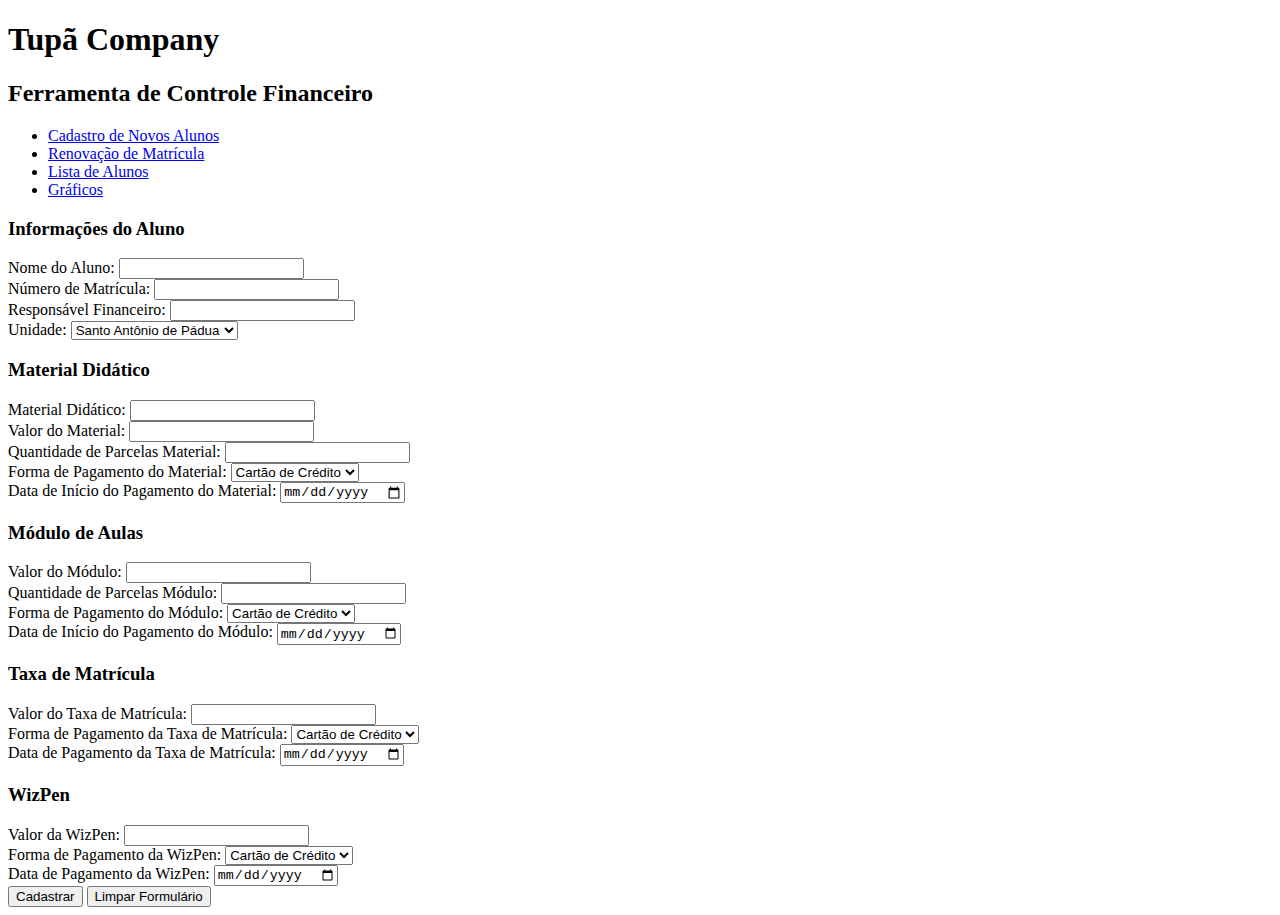
==== index.html @ 181ff286 "index.html" ====
<!DOCTYPE html>
<html lang="en">
<head>
    <meta charset="UTF-8">
    <meta name="viewport" content="width=device-width, initial-scale=1.0">
    <title>Ferramenta de Controle Financeiro</title>
    <link rel="stylesheet" href="css/style.css">
</head>
<body>
    
    <h1>Tupã Company</h1>
    
    <h2>Ferramenta de Controle Financeiro</h2>

<!-- Menu de Navegação -->
   <nav class = "navbar">
        <ul>
            <li><a href="#">Cadastro de Novos Alunos</a></li>
            <li><a href="#">Renovação de Matrícula</a></li>
            <li><a href="#">Lista de Alunos</a></li>
            <li><a href="#">Gráficos</a></li>
        </ul>     
   </nav>

<!-- Entrada de Dados - Cadastro de Novos Alunos -->
    <form class="newstudent_register">
        
        <!-- Informações Iniciais do Aluno -->
        <div class="student_informations">
        <h3>Informações do Aluno</h3>
            <div>
                <div class="student_informations1">
                    <label for="name">Nome do Aluno:</label>
                    <input type="text" name="name" id="name"/>
                </div>
                <div>
                    <label for="register_number">Número de Matrícula:</label>
                    <input type="number" name="register_number" id="register_number/>
                </div>
            </div>

            <div class="student_informations2">
                <div>
                    <label for="financial_responser">Responsável Financeiro:</label>
                    <input type="text" name="financial_responser" id="financial_responser"/>
                </div>
                <div>
                    <label for="unity">Unidade:</label>
                    <select name="unity" id="unity">
                        <option value="padua">Santo Antônio de Pádua</option>
                        <option value="miracema">Miracema</option>
                        <option value="pirapetinga">Pirapetinga</option>
                    </select>
                </div>
            </div>
            
        </div>
        
        <!-- Informações Material Didático do Aluno -->
        <div class="book_information">
        <h3>Material Didático</h3>   
            <div>
                <div class="book_information1">
                    <label for="book_name">Material Didático:</label>
                    <input type="text" name="book_name" id="book_name"/>
                </div>
                <div>
                    <label for="book_price">Valor do Material:</label>
                    <input type="number" name="book_price" id="book_price"/>
                </div>
            </div>
            
            <div class="book_information2">
                <div>
                    <label for="installment_book">Quantidade de Parcelas Material:</label>
                    <input type="number" name="installment_book" id="installment_book"/>
                </div>
                <div>
                    <label for="book_paymentMethod">Forma de Pagamento do Material:</label>
                    <select name="book_paymentMethod" id="book_paymentMethod">
                        <option value="credit_card_book">Cartão de Crédito</option>
                        <option value="debit_card_book">Cartão de Débito</option>
                        <option value="ticket_book">Boleto</option>
                        <option value="pix_book">Pix</option>
                    </select>
                </div>
            </div>
            <div class="book_information3">
                <div>
                    <label for="book_paymentDate">Data de Início do Pagamento do Material:</label>
                    <input type="date" name="book_paymentDate" id="book_paymentDate"/>
                </div>
            </div>           
                       
        </div>

        <!-- Informações Módulo de Aulas do Aluno -->
        <div class="classModule_information">
        <h3>Módulo de Aulas</h3>
            <div class="classModule_information1">
                <div>
                    <label for="class_price">Valor do Módulo:</label>
                    <input type="number" name="class_price" id="class_price"/>
                </div>
                <div>
                    <label for="installment_class">Quantidade de Parcelas Módulo:</label>
                    <input type="number" name="installment_class" id="installment_class"/>
                </div>
            </div>
            <div class="classModule_information2">
                <div>
                    <label for="class_paymentMethod">Forma de Pagamento do Módulo:</label>
                    <select name="class_paymentMethod" id="class_paymentMethod">
                        <option value="credit_card_class">Cartão de Crédito</option>
                        <option value="debit_card_class">Cartão de Débito</option>
                        <option value="ticket_class">Boleto</option>
                        <option value="pix_class">Pix</option>
                    </select>
                </div>
                <div>
                    <label for="class_paymentDate">Data de Início do Pagamento do Módulo:</label>
                    <input type="date" name="class_paymentDate" id="class_paymentDate"/>
                </div>
            </div>
        </div>

        <!-- Informações Taxa de Matrícula do Aluno -->
        <div class="taxRegistration_information">
        <h3>Taxa de Matrícula</h3>
            <div class="taxRegistration_information1">
                <div>
                    <label for="tax_price">Valor do Taxa de Matrícula:</label>
                    <input type="number" name="tax_price" id="tax_price"/>
                </div>
                <div>
                    <label for="tax_paymentMethod">Forma de Pagamento da Taxa de Matrícula:</label>
                    <select name="tax_paymentMethod" id="tax_paymentMethod">
                        <option value="credit_card_tax">Cartão de Crédito</option>
                        <option value="debit_card_tax">Cartão de Débito</option>
                        <option value="ticket_tax">Boleto</option>
                        <option value="pix_tax">Pix</option>
                    </select>
                </div>
            </div>
            <div class="taxRegistration_information2">
                <div>
                    <label for="tax_paymentDate">Data de Pagamento da Taxa de Matrícula:</label>
                    <input type="date" name="tax_paymentDate" id="tax_paymentDate"/>
                </div>
            </div>            
        </div>
        
        <!-- Informações WizPen -->
        <div class="wizPen_information">
        <h3>WizPen</h3>
            <div class="wizPen_information1">
                <div>
                    <label for="wizPen_price">Valor da WizPen:</label>
                    <input type="number" name="wizPen_price" id="wizPen_price"/>
                </div>
                <div>
                    <label for="wizPen_paymentMethod">Forma de Pagamento da WizPen:</label>
                    <select name="wizPen_paymentMethod" id="wizPen_paymentMethod">
                        <option value="credit_card_wizPen">Cartão de Crédito</option>
                        <option value="debit_card_wizPen">Cartão de Débito</option>
                        <option value="ticket_wizPen">Boleto</option>
                        <option value="pix_wizPen">Pix</option>
                    </select>
                </div>
            </div>
            <div class="wizPen_information2">
                <div>
                    <label for="wizPen_paymentDate">Data de Pagamento da WizPen:</label>
                    <input type="date" name="wizPen_paymentDate" id="wizPen_paymentDate"/>
                </div>
            </div>          
        </div>

        <!-- Botões -->
        <div>
            <input type="submit" value="Cadastrar">
            <input type="reset" value="Limpar Formulário">
        </div>  
    </form>

</body>
</html>
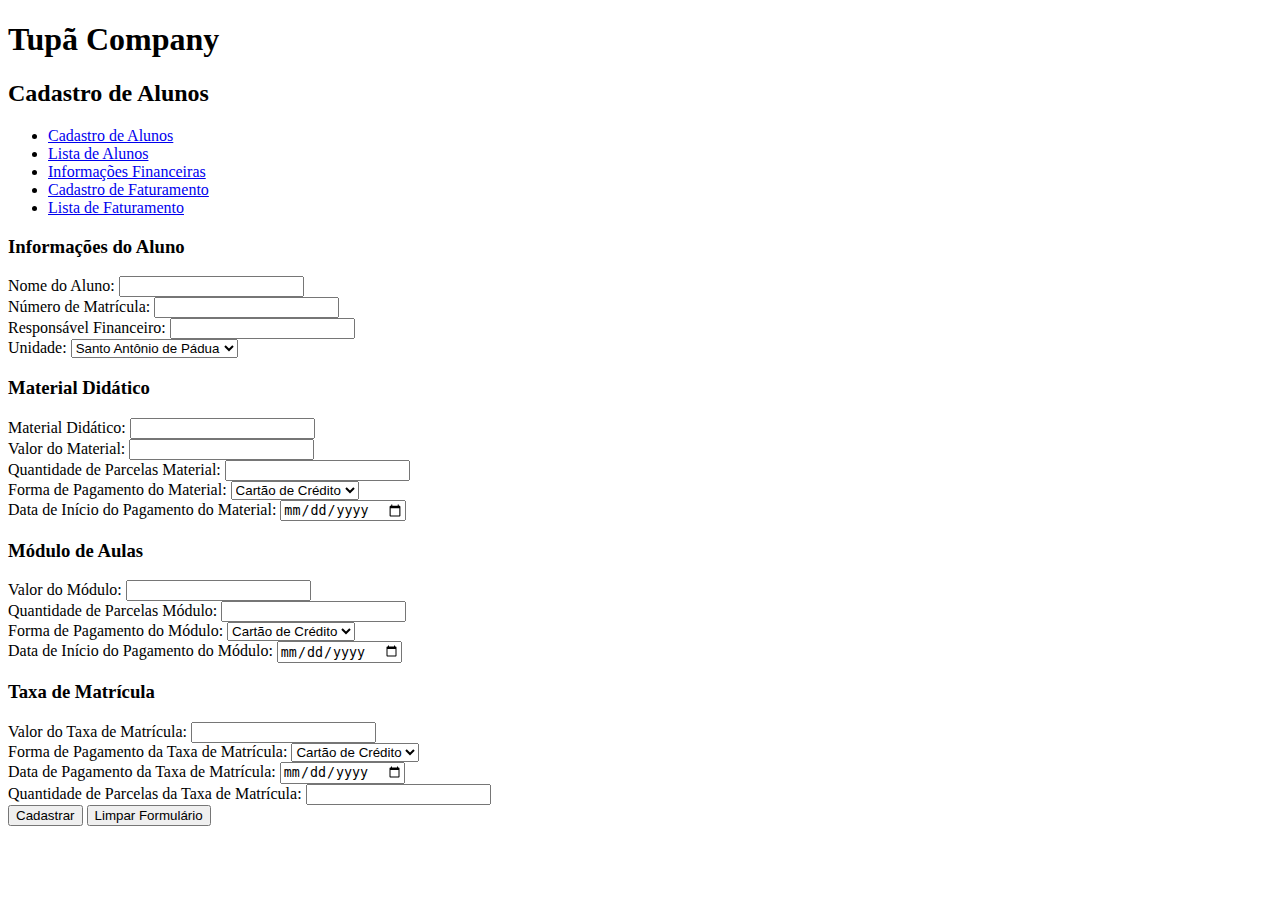
==== commit 5f1980bc: "Add files via upload" ====
--- a/index.html
+++ b/index.html
@@ -10,15 +10,16 @@
     
     <h1>Tupã Company</h1>
     
-    <h2>Ferramenta de Controle Financeiro</h2>
+    <h2>Cadastro de Alunos</h2>
 
 <!-- Menu de Navegação -->
    <nav class = "navbar">
         <ul>
-            <li><a href="#">Cadastro de Novos Alunos</a></li>
-            <li><a href="#">Renovação de Matrícula</a></li>
-            <li><a href="#">Lista de Alunos</a></li>
-            <li><a href="#">Gráficos</a></li>
+            <li><a href="http://127.0.0.1:5500/index.html#">Cadastro de Alunos</a></li>
+            <li><a href="http://127.0.0.1:5500/lista_alunos.html">Lista de Alunos</a></li>
+            <li><a href="http://127.0.0.1:5500/informacoes.html">Informações Financeiras</a></li>
+            <li><a href="http://127.0.0.1:5500/cadastro_faturamento.html">Cadastro de Faturamento</a></li>
+            <li><a href="http://127.0.0.1:5500/lista_faturamento.html">Lista de Faturamento</a></li>
         </ul>     
    </nav>
 
@@ -35,7 +36,7 @@
                 </div>
                 <div>
                     <label for="register_number">Número de Matrícula:</label>
-                    <input type="number" name="register_number" id="register_number/>
+                    <input type="number" name="register_number" id="register_number"/>
                 </div>
             </div>
 
@@ -47,9 +48,9 @@
                 <div>
                     <label for="unity">Unidade:</label>
                     <select name="unity" id="unity">
-                        <option value="padua">Santo Antônio de Pádua</option>
-                        <option value="miracema">Miracema</option>
-                        <option value="pirapetinga">Pirapetinga</option>
+                        <option value="Padua">Santo Antônio de Pádua</option>
+                        <option value="Miracema">Miracema</option>
+                        <option value="Pirapetinga">Pirapetinga</option>
                     </select>
                 </div>
             </div>
@@ -79,9 +80,9 @@
                     <label for="book_paymentMethod">Forma de Pagamento do Material:</label>
                     <select name="book_paymentMethod" id="book_paymentMethod">
                         <option value="credit_card_book">Cartão de Crédito</option>
-                        <option value="debit_card_book">Cartão de Débito</option>
                         <option value="ticket_book">Boleto</option>
                         <option value="pix_book">Pix</option>
+                        <option value="money_book">Dinheiro</option>
                     </select>
                 </div>
             </div>
@@ -112,9 +113,9 @@
                     <label for="class_paymentMethod">Forma de Pagamento do Módulo:</label>
                     <select name="class_paymentMethod" id="class_paymentMethod">
                         <option value="credit_card_class">Cartão de Crédito</option>
-                        <option value="debit_card_class">Cartão de Débito</option>
                         <option value="ticket_class">Boleto</option>
                         <option value="pix_class">Pix</option>
+                        <option value="money_class">Dinheiro</option>
                     </select>
                 </div>
                 <div>
@@ -136,9 +137,9 @@
                     <label for="tax_paymentMethod">Forma de Pagamento da Taxa de Matrícula:</label>
                     <select name="tax_paymentMethod" id="tax_paymentMethod">
                         <option value="credit_card_tax">Cartão de Crédito</option>
-                        <option value="debit_card_tax">Cartão de Débito</option>
                         <option value="ticket_tax">Boleto</option>
                         <option value="pix_tax">Pix</option>
+                        <option value="money_tax">Dinheiro</option>
                     </select>
                 </div>
             </div>
@@ -147,33 +148,11 @@
                     <label for="tax_paymentDate">Data de Pagamento da Taxa de Matrícula:</label>
                     <input type="date" name="tax_paymentDate" id="tax_paymentDate"/>
                 </div>
+                <div>
+                    <label for="installment_tax">Quantidade de Parcelas da Taxa de Matrícula:</label>
+                    <input type="number" name="installment_tax" id="installment_tax"/>
+                </div>
             </div>            
-        </div>
-        
-        <!-- Informações WizPen -->
-        <div class="wizPen_information">
-        <h3>WizPen</h3>
-            <div class="wizPen_information1">
-                <div>
-                    <label for="wizPen_price">Valor da WizPen:</label>
-                    <input type="number" name="wizPen_price" id="wizPen_price"/>
-                </div>
-                <div>
-                    <label for="wizPen_paymentMethod">Forma de Pagamento da WizPen:</label>
-                    <select name="wizPen_paymentMethod" id="wizPen_paymentMethod">
-                        <option value="credit_card_wizPen">Cartão de Crédito</option>
-                        <option value="debit_card_wizPen">Cartão de Débito</option>
-                        <option value="ticket_wizPen">Boleto</option>
-                        <option value="pix_wizPen">Pix</option>
-                    </select>
-                </div>
-            </div>
-            <div class="wizPen_information2">
-                <div>
-                    <label for="wizPen_paymentDate">Data de Pagamento da WizPen:</label>
-                    <input type="date" name="wizPen_paymentDate" id="wizPen_paymentDate"/>
-                </div>
-            </div>          
         </div>
 
         <!-- Botões -->
@@ -183,5 +162,79 @@
         </div>  
     </form>
 
+        <!-- Enviar os dados do formulário para o Banco de Dados -->
+
+        <script>
+                // Pega a Class do formulário que está cadastrada como "newstudent_register" no HTML e adiciona o event lister (ativado quando clicar no botão) para enviar para o MySQL
+                document.querySelector(".newstudent_register").addEventListener("submit", async function(event) {
+                
+                // impede que o formulário recarregue a página ao ser enviado. Isso é necessário porque queremos enviar os dados via AJAX (Fetch API) sem recarregar a página.
+                event.preventDefault();
+
+                // Captura os valores que o usuário digitou nos campos de entrada (<input>) do formulário:
+                const nome_aluno = document.getElementById("name").value;
+                const responsavel_financeiro = document.getElementById("financial_responser").value;
+                const numero_matricula = document.getElementById("register_number").value;
+                const unidade = document.getElementById("unity").value;
+                const material_didatico = document.getElementById("book_name").value;
+                const valor_material_didatico = document.getElementById("book_price").value;
+                const parcelas_material_didatico = document.getElementById("installment_book").value;
+                const forma_pagamento_material_didatico = document.getElementById("book_paymentMethod").value;
+                const data_inicio_pagamento_material_didatico = document.getElementById("book_paymentDate").value;
+                const valor_do_modulo = document.getElementById("class_price").value;
+                const parcelas_modulo = document.getElementById("installment_class").value;
+                const forma_pagamento_modulo = document.getElementById("class_paymentMethod").value;
+                const data_inicio_pagamento_modulo = document.getElementById("class_paymentDate").value;
+                const taxa_matricula = document.getElementById("tax_price").value;
+                const forma_pagamento_taxa_matricula = document.getElementById("tax_paymentMethod").value;
+                const data_pagamento_taxa_matricula = document.getElementById("tax_paymentDate").value;  
+                const parcelas_taxa_matricula = document.getElementById("installment_tax").value;           
+                
+                try {
+                // Usa a Fetch API para enviar os dados ao servidor Node.js na rota
+                const response = await fetch("http://localhost:3000/cadastrar", {
+
+                    // Define que a requisição HTTP será do tipo POST (enviar dados). Configura o cabeçalho (headers) da requisição para indicar que os dados serão enviados no formato JSON.
+                    method: "POST",
+                    headers: { "Content-Type": "application/json" },
+
+                    // Converte os dados em um JSON antes de enviá-los ao servidor.
+                    body: JSON.stringify({ 
+                            nome_aluno, 
+                            numero_matricula, 
+                            responsavel_financeiro, 
+                            unidade,
+                            material_didatico,
+                            valor_material_didatico,
+                            parcelas_material_didatico,
+                            forma_pagamento_material_didatico,
+                            data_inicio_pagamento_material_didatico,
+                            valor_do_modulo,
+                            parcelas_modulo,
+                            forma_pagamento_modulo,
+                            data_inicio_pagamento_modulo,
+                            taxa_matricula,
+                            forma_pagamento_taxa_matricula,
+                            data_pagamento_taxa_matricula, 
+                            parcelas_taxa_matricula                        
+                         })
+                });
+                
+                if (!response.ok) {
+                    throw new Error(`Erro HTTP! Status: ${response.status}`);
+                }
+                
+                // Aguarda (await) a resposta do servidor e converte o JSON de resposta em um objeto JavaScript para poder ser utilizado no código.
+                const result = await response.json();
+                
+                // Exibe uma mensagem de sucesso ou erro para o usuário.
+                alert(result.message);
+             } catch (error) {
+                console.error("Erro ao cadastrar aluno:", error);
+                alert("Erro ao cadastrar aluno. Tente novamente.");
+                }
+                });
+        </script>
+
 </body>
-</html>
+</html>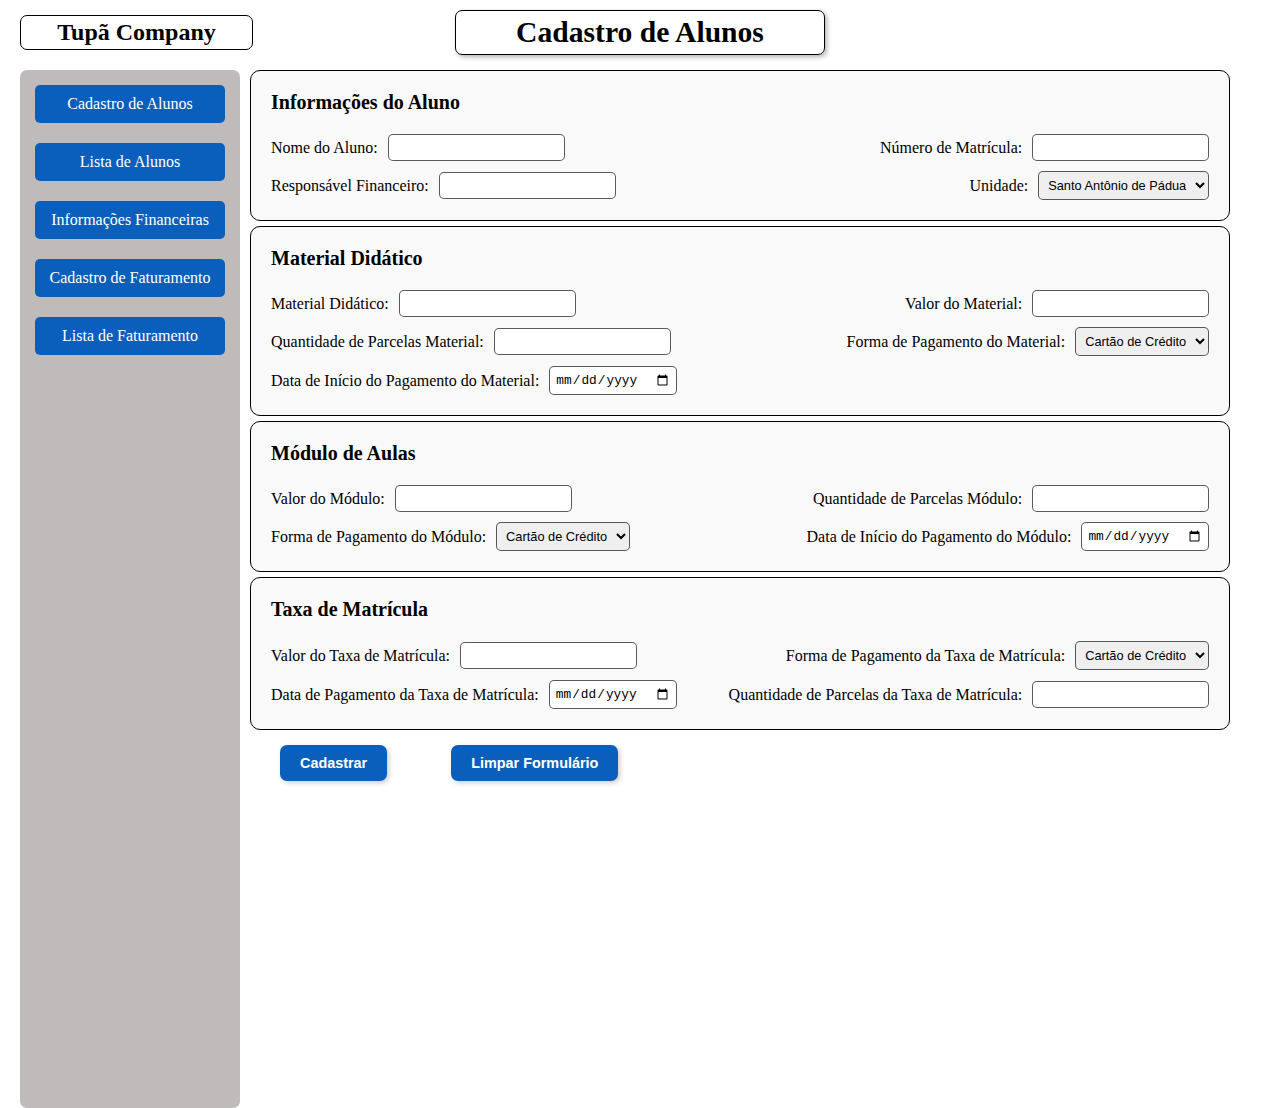
==== commit e6670126: "index.html" ====
--- a/index.html
+++ b/index.html
@@ -4,7 +4,7 @@
     <meta charset="UTF-8">
     <meta name="viewport" content="width=device-width, initial-scale=1.0">
     <title>Ferramenta de Controle Financeiro</title>
-    <link rel="stylesheet" href="css/style.css">
+    <link rel="stylesheet" href="style.css">
 </head>
 <body>
     
@@ -237,4 +237,4 @@
         </script>
 
 </body>
-</html>+</html>
--- a/style.css
+++ b/style.css
@@ -0,0 +1,289 @@
+/* Geral */
+
+* {
+    padding: 0;
+    margin: 0;
+}
+
+ul {
+    list-style: none;
+}
+
+a {
+    text-decoration: none;
+    color: black;
+    transition: 0.4s;
+}
+
+
+
+/* Título da Empresa */
+
+h1 {
+    position: absolute; /* Define uma posição absoluta em relação ao contêiner pai */
+    top: 15px;
+    left: 20px;
+    border: 1px solid black;
+    border-radius: 7px;
+    width: 225px;
+    text-align: center;
+    padding: 3px;
+    font-size: 3.0ch;
+}
+
+/* Título do Programa */
+
+h2 {
+    position: relative; /* Mantém o fluxo normal */
+    margin:10px auto 10px auto; /* Define o espaçamento abaixo */
+    left: 0; /* Remove o alinhamento absoluto */
+    top: 0; /* Remove a fixação ao topo */
+    transform: none; /* Remove transformações */
+    text-align: center;
+    width: fit-content; /* Ajusta a largura ao conteúdo */
+    border: 1px solid black;
+    padding: 5px 60px;
+    border-radius: 7px;
+    box-shadow: 2px 2px 5px rgba(0, 0, 0, 0.3);
+    font-size: 3.7ch;
+}
+
+
+/* Navbar */
+
+.navbar {
+    position: absolute; /* Fixa no canto da página */
+    left: 20px; /* Fixa à esquerda */
+    top: 70px; /* Define o distanciamento do topo */
+    width: 190px; /* Define a largura da barra */
+    background-color: #c0bbbb; /* Cor de fundo da barra */
+    padding: 15px; /* Espaçamento interno da barra */
+    border-radius: 7px; /* Arredonda as bordas*/
+    height: 112vh; /* Faz a barra de fundo ocupar toda a altura da página */
+}
+
+.navbar li {
+    margin-bottom: 20px; /* Espaçamento entre os itens */
+}
+
+.navbar a {
+    display: block; /* Faz o link ocupar toda a largura do item */
+    color: white; /* Define a cor do texto */
+    background-color: #095fbb; /* Define a cor de fundo dos "botões" */
+    padding: 10px; /* Espaçamento interno dos "botões" */
+    border-radius: 5px; /* Arredonda as bordas dos "botões" */
+    text-align: center; /* Centraliza o texto dentro dos "botões" */
+}
+
+.navbar a:hover {
+    background-color: #1d74d1; /* Nova cor ao passar o mouse */
+}
+
+
+/* Formulário Cadastro de Aluno Novo */
+
+h3 {
+    font-size: 2.5ch;
+
+}
+
+.newstudent_register {
+    position: absolute; /* Define uma posição absoluta em relação ao contêiner pai */
+    top: 70px;
+    left: 250px;
+}
+
+
+/*  */
+
+/* Informações do aluno */
+
+.student_informations {
+    display: flex; /* Ativa o Flexbox */
+    flex-direction: column; /* Empilha os elementos verticalmente */
+    gap: 10px; /* Espaçamento entre as seções */
+    width: 100%; /* Define largura máxima do contêiner */
+    padding: 20px; /* Adiciona espaçamento interno */
+    border: 1px solid black; /* Adiciona uma borda */
+    border-radius: 10px; /* Bordas arredondadas */
+    background-color: #f9f9f9; /* Fundo leve */
+    margin-bottom: 5px;
+    margin-top: 0;
+}
+
+    /* Estilo do título */
+    .student_informations h3 {
+        margin-bottom: 10px; /* Espaçamento abaixo do título */
+    }
+
+    /* Contêiner para cada linha com dois elementos */
+.student_informations div {
+    display: flex; /* Usa Flexbox para posicionar os itens lado a lado */
+    justify-content: space-between; /* Espaçamento entre os campos */
+    align-items: center; /* Alinha os itens verticalmente */
+    gap: 10px; /* Espaçamento entre os campos na mesma linha */
+}
+
+    /* Estilo dos inputs e selects */
+.student_informations input,
+.student_informations select {
+    flex: 1; /* Faz os campos ocuparem o mesmo espaço */
+    padding: 5px; /* Espaçamento interno */
+    border: 1px solid #201d1dbb; /* Borda dos campos */
+    border-radius: 5px; /* Bordas arredondadas */
+    font-size: 0.8rem; /* Tamanho da fonte */
+}
+
+
+/*  */
+
+/* Informações do Material Didático */
+
+.book_information {
+    display: flex; /* Ativa o Flexbox */
+    flex-direction: column; /* Empilha os elementos verticalmente */
+    gap: 10px; /* Espaçamento entre as seções */
+    width: 100%; /* Define largura máxima do contêiner */
+    padding: 20px; /* Adiciona espaçamento interno */
+    border: 1px solid black; /* Adiciona uma borda */
+    border-radius: 10px; /* Bordas arredondadas */
+    background-color: #f9f9f9; /* Fundo leve */
+    margin-bottom: 5px;
+}
+
+    /* Estilo do título */
+    .book_information h3 {
+        margin-bottom: 10px; /* Espaçamento abaixo do título */
+    }
+
+    /* Contêiner para cada linha com dois elementos */
+.book_information div {
+display: flex; /* Usa Flexbox para posicionar os itens lado a lado */
+justify-content: space-between; /* Espaçamento entre os campos */
+align-items: center; /* Alinha os itens verticalmente */
+gap: 10px; /* Espaçamento entre os campos na mesma linha */
+}
+
+    /* Estilo dos inputs e selects */
+.book_information input,
+.book_information select {
+flex: 1; /* Faz os campos ocuparem o mesmo espaço */
+padding: 5px; /* Espaçamento interno */
+border: 1px solid #201d1dbb; /* Borda dos campos */
+border-radius: 5px; /* Bordas arredondadas */
+font-size: 0.8rem; /* Tamanho da fonte */
+}
+
+
+/*  */
+
+/* Informações do Módulo de Aulas */
+
+.classModule_information {
+    display: flex; /* Ativa o Flexbox */
+    flex-direction: column; /* Empilha os elementos verticalmente */
+    gap: 10px; /* Espaçamento entre as seções */
+    width: 100%; /* Define largura máxima do contêiner */
+    padding: 20px; /* Adiciona espaçamento interno */
+    border: 1px solid black; /* Adiciona uma borda */
+    border-radius: 10px; /* Bordas arredondadas */
+    background-color: #f9f9f9; /* Fundo leve */
+    margin-bottom: 5px;
+}
+
+    /* Estilo do título */
+.classModule_information h3 {
+        margin-bottom: 10px; /* Espaçamento abaixo do título */
+}
+
+    /* Contêiner para cada linha com dois elementos */
+.classModule_information div {
+display: flex; /* Usa Flexbox para posicionar os itens lado a lado */
+justify-content: space-between; /* Espaçamento entre os campos */
+align-items: center; /* Alinha os itens verticalmente */
+gap: 10px; /* Espaçamento entre os campos na mesma linha */
+}
+
+    /* Estilo dos inputs e selects */
+.classModule_information input,
+.classModule_information select {
+flex: 1; /* Faz os campos ocuparem o mesmo espaço */
+padding: 5px; /* Espaçamento interno */
+border: 1px solid #201d1dbb; /* Borda dos campos */
+border-radius: 5px; /* Bordas arredondadas */
+font-size: 0.8rem; /* Tamanho da fonte */
+}
+
+
+/*  */
+
+/* Informações Taxa de Matrícula */
+.taxRegistration_information {
+    display: flex; /* Ativa o Flexbox */
+    flex-direction: column; /* Empilha os elementos verticalmente */
+    gap: 10px; /* Espaçamento entre as seções */
+    width: 100%; /* Define largura máxima do contêiner */
+    padding: 20px; /* Adiciona espaçamento interno */
+    border: 1px solid black; /* Adiciona uma borda */
+    border-radius: 10px; /* Bordas arredondadas */
+    background-color: #f9f9f9; /* Fundo leve */
+    margin-bottom: 5px;
+}
+
+    /* Estilo do título */
+.taxRegistration_information h3 {
+        margin-bottom: 10px; /* Espaçamento abaixo do título */
+}
+
+    /* Contêiner para cada linha com dois elementos */
+.taxRegistration_information div {
+display: flex; /* Usa Flexbox para posicionar os itens lado a lado */
+justify-content: space-between; /* Espaçamento entre os campos */
+align-items: center; /* Alinha os itens verticalmente */
+gap: 10px; /* Espaçamento entre os campos na mesma linha */
+}
+
+    /* Estilo dos inputs e selects */
+.taxRegistration_information input,
+.taxRegistration_information select {
+flex: 1; /* Faz os campos ocuparem o mesmo espaço */
+padding: 5px; /* Espaçamento interno */
+border: 1px solid #201d1dbb; /* Borda dos campos */
+border-radius: 5px; /* Bordas arredondadas */
+font-size: 0.8rem; /* Tamanho da fonte */
+}
+
+
+
+/*  */
+
+/* Design dos Botões de Cadastrar e Limpar Formulário */
+.newstudent_register input[type="submit"],
+.newstudent_register input[type="reset"] {
+    display: inline-block; /* Mantém os botões alinhados */
+    background-color: #095fbb; /* Cor de fundo principal */
+    color: white; /* Cor do texto */
+    font-size: 0.9rem; /* Tamanho da fonte */
+    font-weight: bold; /* Texto em negrito */
+    padding: 10px 20px; /* Espaçamento interno */
+    border: none; /* Remove bordas padrão */
+    border-radius: 7px; /* Bordas arredondadas */
+    cursor: pointer; /* Muda o cursor para uma mãozinha */
+    transition: background-color 0.3s, box-shadow 0.3s; /* Animações suaves */
+    margin: 10px 30px; /* Espaçamento entre os botões */
+    box-shadow: 2px 2px 5px rgba(0, 0, 0, 0.2); /* Sombra para destaque */
+}
+
+/* Estilo ao passar o mouse */
+.newstudent_register input[type="submit"]:hover,
+.newstudent_register input[type="reset"]:hover {
+    background-color: #1d74d1; /* Cor ao passar o mouse */
+    box-shadow: 4px 4px 8px rgba(0, 0, 0, 0.3); /* Realça a sombra */
+}
+
+/* Estilo ao clicar */
+.newstudent_register input[type="submit"]:active,
+.newstudent_register input[type="reset"]:active {
+    background-color: #083b8a; /* Cor mais escura ao clicar */
+    box-shadow: inset 2px 2px 5px rgba(0, 0, 0, 0.3); /* Sombra interna */
+}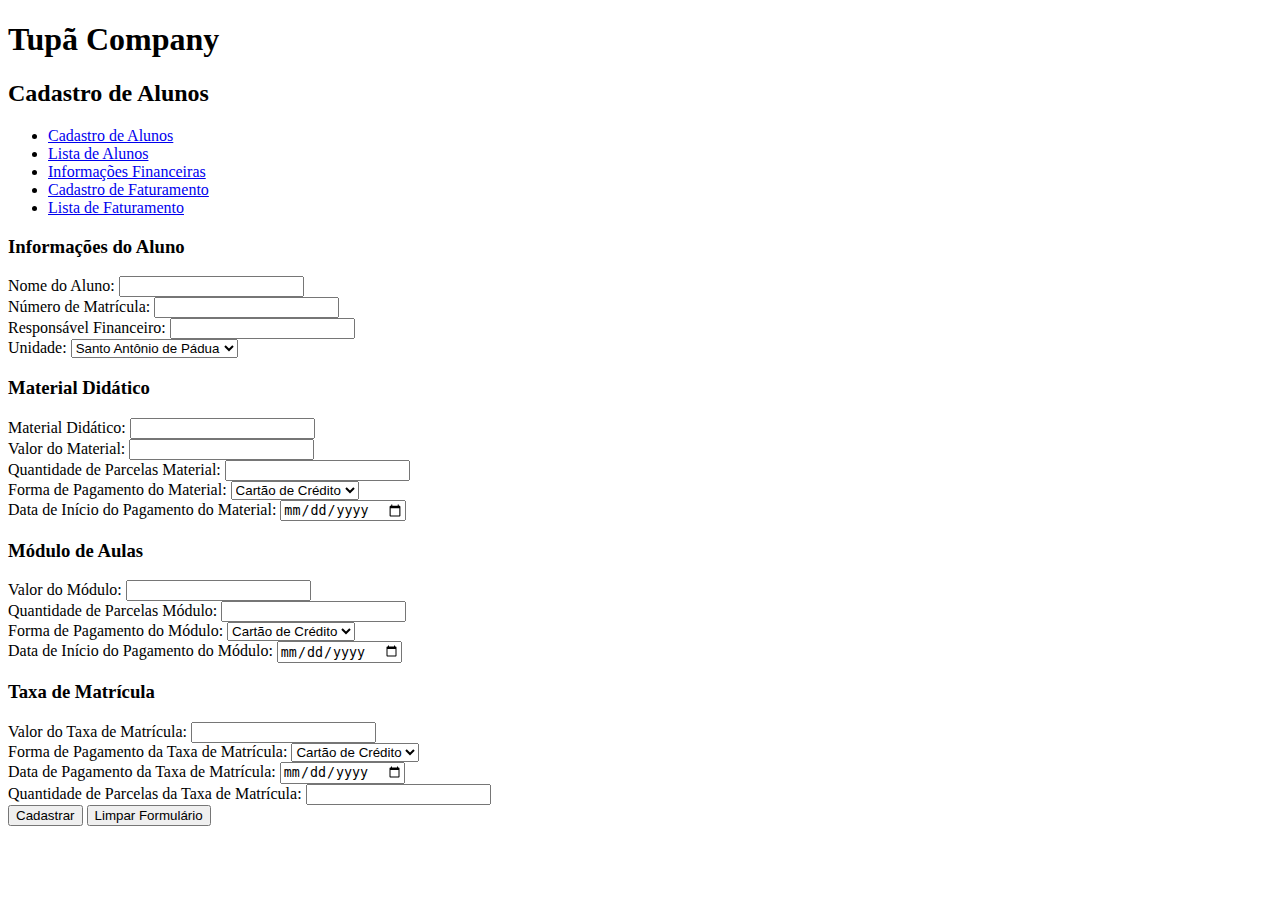
==== commit 85d34459: "index.html" ====
--- a/index.html
+++ b/index.html
@@ -4,7 +4,7 @@
     <meta charset="UTF-8">
     <meta name="viewport" content="width=device-width, initial-scale=1.0">
     <title>Ferramenta de Controle Financeiro</title>
-    <link rel="stylesheet" href="style.css">
+    <link rel="stylesheet" href="css/style.css">
 </head>
 <body>
     
